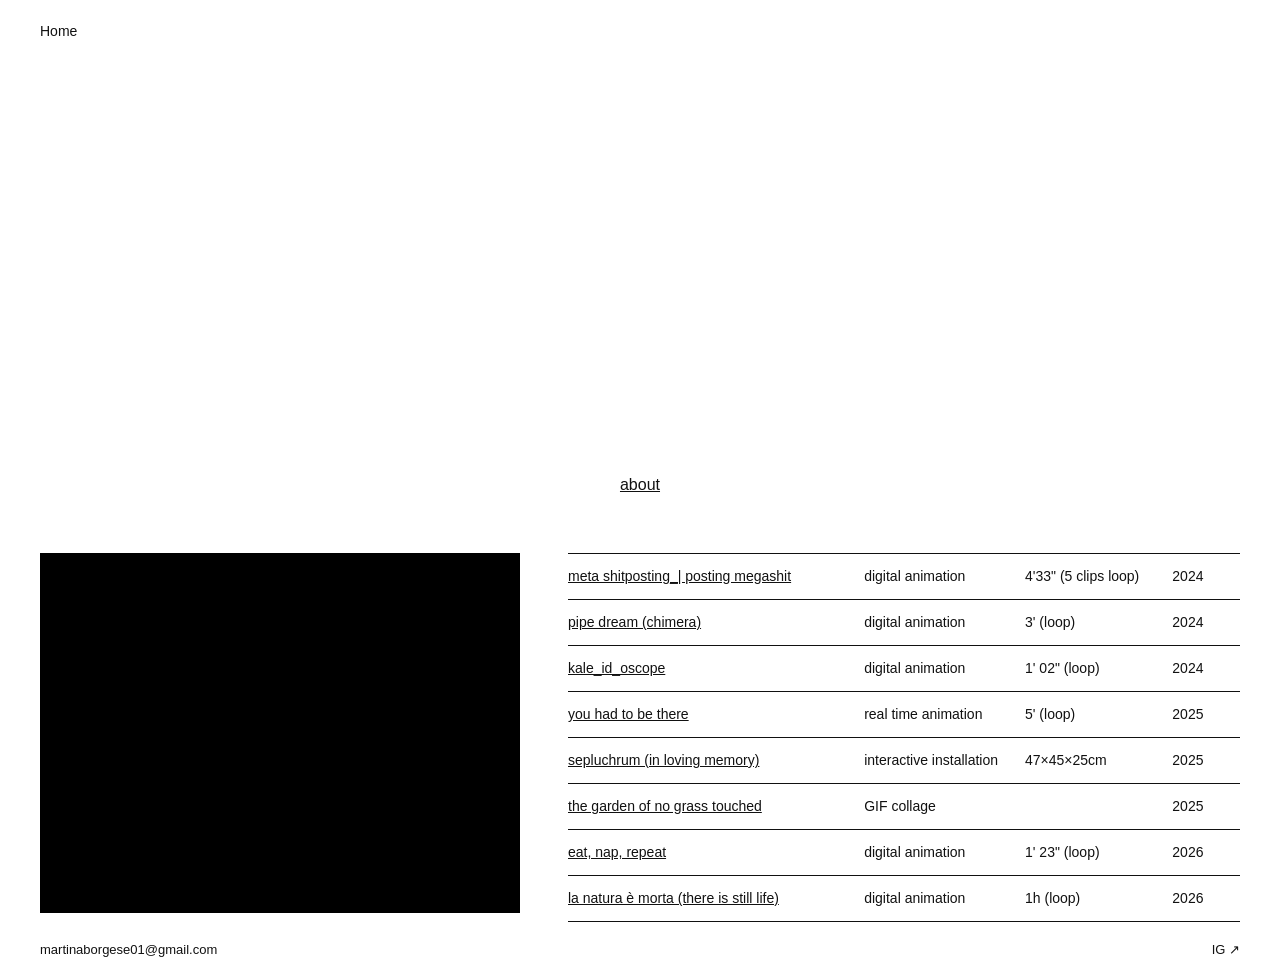
==== index.html @ b8123215 "Update index.html" ====
<!DOCTYPE html>
<html lang="it">
<head>
<meta charset="UTF-8">
<meta name="viewport" content="width=device-width, initial-scale=1.0">
<title>martina borgese</title>
<link rel="stylesheet" href="style.css">
</head>
<body>

  <header class="site-header">
    <a href="index.html">Home</a>
  </header>

  <main>
    <div class="home-title">
      <video src="assets/titolo.mp4" autoplay loop muted playsinline></video>
    </div>

    <p class="home-about">
      <a href="about.html">about</a>
    </p>

    <div class="home-grid">

      <!-- riquadro nero di anteprima a sinistra: slideshow non cliccabile -->
      <div class="home-preview" id="home-preview">
      </div>

      <!-- elenco dei lavori a destra -->
      <div class="work-list">

        <div class="work-row">
          <div class="work-title">
            <a href="works/meta-shitposting.html">meta shitposting_| posting megashit</a>
          </div>
          <div>digital animation</div>
          <div>4'33" (5 clips loop)</div>
          <div>2024</div>
        </div>

        <div class="work-row">
          <div class="work-title">
            <a href="works/pipe-dream.html">pipe dream (chimera)</a>
          </div>
          <div>digital animation</div>
          <div>3' (loop)</div>
          <div>2024</div>
        </div>

        <div class="work-row">
          <div class="work-title">
            <a href="works/kale-id-oscope.html">kale_id_oscope</a>
          </div>
          <div>digital animation</div>
          <div>1' 02" (loop)</div>
          <div>2024</div>
        </div>

        <div class="work-row">
          <div class="work-title">
            <a href="works/you-had-to-be-there.html">you had to be there</a>
          </div>
          <div>real time animation</div>
          <div>5' (loop)</div>
          <div>2025</div>
        </div>

        <div class="work-row">
          <div class="work-title">
            <a href="works/sepluchrum.html">sepluchrum (in loving memory)</a>
          </div>
          <div>interactive installation</div>
          <div>47×45×25cm</div>
          <div>2025</div>
        </div>

        <div class="work-row">
          <div class="work-title">
            <a href="works/the-garden-of-no-grass-touched.html">the garden of no grass touched</a>
          </div>
          <div>GIF collage</div>
          <div></div>
          <div>2025</div>
        </div>

        <div class="work-row">
          <div class="work-title">
            <a href="works/eat-nap-repeat.html">eat, nap, repeat</a>
          </div>
          <div>digital animation</div>
          <div>1' 23" (loop)</div>
          <div>2026</div>
        </div>

        <div class="work-row">
          <div class="work-title">
            <a href="works/la-natura-e-morta.html">la natura è morta (there is still life)</a>
          </div>
          <div>digital animation</div>
          <div>1h (loop)</div>
          <div>2026</div>
        </div>

      </div>
    </div>
  </main>

  <footer class="site-footer">
    <a href="mailto:martinaborgese01@gmail.com">martinaborgese01@gmail.com</a>
    <a href="https://instagram.com/marti.brg" target="_blank" rel="noopener">IG ↗</a>
  </footer>
  <script src="assets/slideshow.js?v=2"></script>

</body>
</html>
---- style.css ----
/* ===================================================
   martina borgese — portfolio
   Foglio di stile condiviso da tutte le pagine
   =================================================== */

:root {
  --text: #111;
  --line: #111;
  --gap: 48px;
  --side: 40px;
  font-family: Helvetica, Arial, "Segoe UI", sans-serif;
}

* {
  box-sizing: border-box;
}

html, body {
  margin: 0;
  padding: 0;
  color: var(--text);
  background: #fff;
  min-height: 100%;
  overflow-x: hidden;
  width: 100%;
}

img, video, iframe {
  max-width: 100%;
}

body {
  display: flex;
  flex-direction: column;
  min-height: 100vh;
  padding: 20px var(--side) 0 var(--side);
  font-size: 15px;
  line-height: 1.5;
}

a {
  color: inherit;
  text-decoration: none;
}

a:hover {
  text-decoration: underline;
}

/* ---------- header (link "Home" in alto a sinistra) ---------- */

header.site-header {
  margin-bottom: 10px;
}

header.site-header a {
  font-size: 14px;
}

/* ---------- contenuto: cresce per spingere il footer in basso ---------- */

main {
  flex: 1 0 auto;
}

/* ---------- footer ---------- */

footer.site-footer {
  display: flex;
  justify-content: space-between;
  align-items: center;
  padding: 18px 0 14px 0;
  font-size: 13px;
}

/* ===================================================
   HOMEPAGE
   =================================================== */

.home-title {
  text-align: center;
  margin: 40px 0 24px 0;
}

.home-title video {
  width: 100%;
  max-width: 700px;
  height: auto;
}

.home-about {
  text-align: center;
  margin-bottom: 56px;
}

.home-about a {
  font-size: 16px;
  text-decoration: underline;
}

.home-grid {
  display: grid;
  grid-template-columns: minmax(260px, 480px) 1fr;
  gap: var(--gap);
  align-items: start;
}

/* riquadro nero con slideshow a sinistra (non cliccabile) */
.home-preview {
  position: relative;
  background: #000;
  aspect-ratio: 4 / 3;
  overflow: hidden;
  cursor: default;
}

.home-preview .preview-img {
  position: absolute;
  inset: 0;
  width: 100%;
  height: 100%;
  object-fit: contain;
  opacity: 0;
  /* durata del fade tra un'immagine e l'altra: 0 = cambio istantaneo.
     per un fade "vero" basta alzare questo valore, es. 0.6s */
  transition: opacity 0.6s;
}


/* elenco dei lavori a destra */
.work-list {
  border-top: 1px solid var(--line);
}

.work-row {
  display: grid;
  grid-template-columns: 2.1fr 1.1fr 1fr 0.5fr;
  gap: 12px;
  align-items: baseline;
  padding: 12px 0;
  border-bottom: 1px solid var(--line);
  font-size: 14px;
}

.work-row .work-title a {
  font-weight: 400;
  text-decoration: underline;
}

.work-row .work-subtitle a {
  text-decoration: underline;
}

@media (max-width: 760px) {
  .home-grid {
    grid-template-columns: 1fr;
  }
  .home-title video {
    max-width: 90%;
  }
  .work-row {
    grid-template-columns: 1fr;
    gap: 2px;
    padding: 14px 0;
  }
}

/* ===================================================
   PAGINA SINGOLO LAVORO
   =================================================== */

.work-title-heading {
  text-align: center;
  font-size: 18px;
  font-weight: 400;
  margin: 30px 0 26px 0;
}

.work-media {
  max-width: 1360px;
  margin: 0 auto;
  background: #000;
}

.work-media video,
.work-media iframe,
.work-media img {
  width: 100%;
  display: block;
  aspect-ratio: 16 / 9;
  border: 0;
}

/* miniature cliccabili sotto il player, per scegliere la clip */
.clip-thumbs {
  display: flex;
  flex-wrap: wrap;
  justify-content: center;
  gap: 10px;
  max-width: 1360px;
  margin: 14px auto 40px auto;
}

.clip-thumb {
  padding: 0;
  border: 2px solid transparent;
  background: none;
  cursor: pointer;
  opacity: 0.5;
  line-height: 0;
  transition: opacity 0.15s;
}

.clip-thumb:hover {
  opacity: 0.8;
}

.clip-thumb.active {
  opacity: 1;
  border-color: var(--line);
}

.clip-thumb img {
  display: block;
  width: 96px;
  height: auto;
}

.work-body {
  display: grid;
  grid-template-columns: 1fr 1fr;
  gap: var(--gap);
  max-width: 1360px;
  margin: 0 auto;
}

.work-statement {
  font-size: 13px;
  max-width: 560px;
}

.work-statement p {
  margin: 0 0 14px 0;
}

.work-meta {
  text-align: right;
  font-size: 14px;
  font-weight: 600;
}

.work-meta div {
  margin-bottom: 2px;
}

@media (max-width: 760px) {
  .work-body {
    grid-template-columns: 1fr;
  }
  .work-meta {
    text-align: left;
  }
}

/* ===================================================
   PAGINA ABOUT
   =================================================== */

.about-grid {
  display: grid;
  grid-template-columns: repeat(3, 1fr);
  gap: var(--gap);
  margin-top: 6px;
}

.about-grid h2 {
  font-size: 14px;
  font-weight: 700;
  margin: 0 0 14px 0;
  padding-bottom: 8px;
  border-bottom: 1px solid var(--line);
}

.about-grid .block {
  font-size: 13px;
  margin-bottom: 22px;
}

.about-grid .block p {
  margin: 0 0 4px 0;
}

.about-grid .block .italic {
  font-style: italic;
}

@media (max-width: 760px) {
  .about-grid {
    grid-template-columns: 1fr;
  }
}
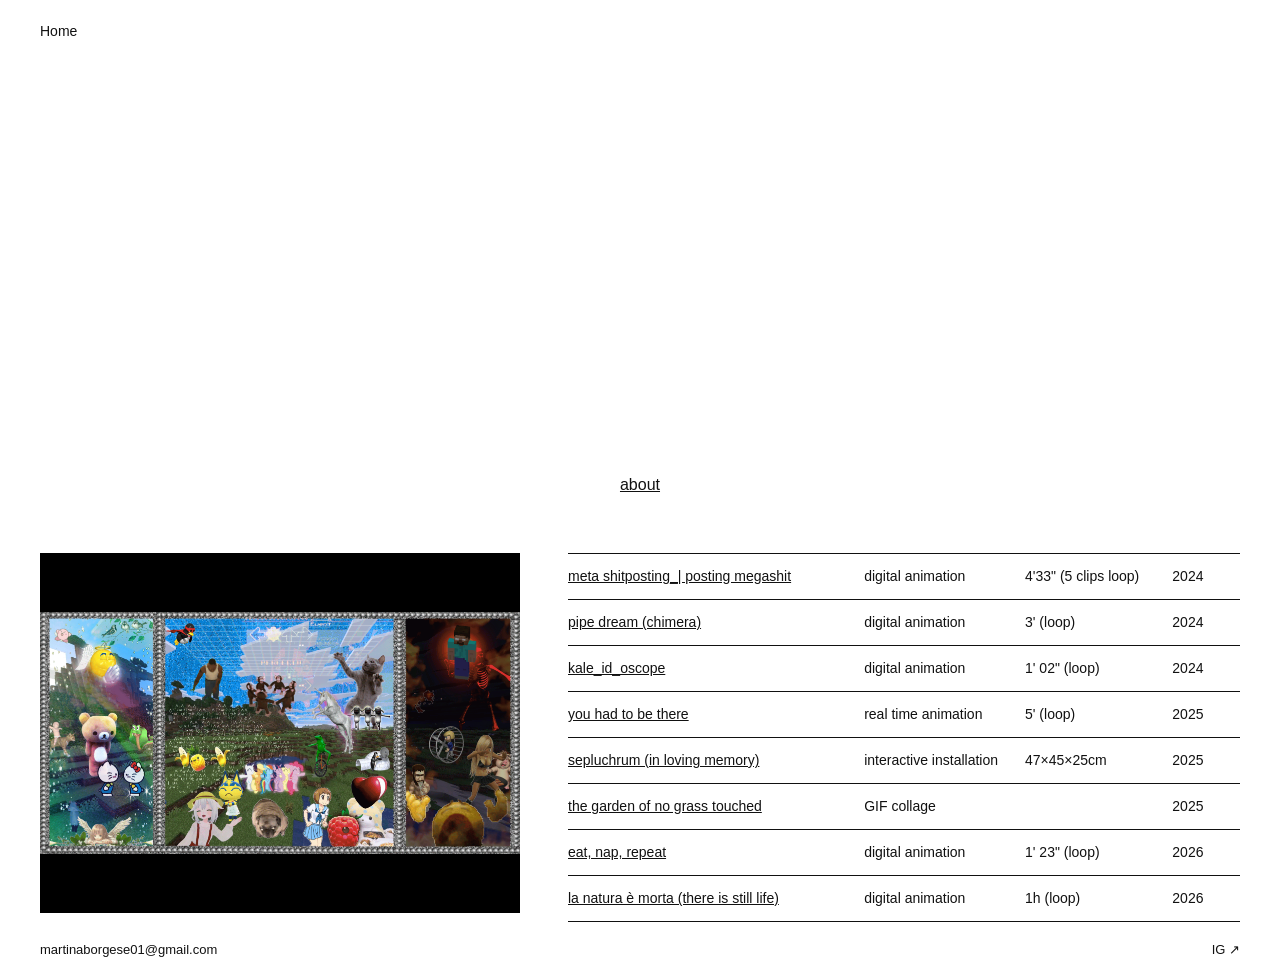
==== commit 5df909f1: "Update index.html" ====
--- a/index.html
+++ b/index.html
@@ -25,6 +25,8 @@
 
       <!-- riquadro nero di anteprima a sinistra: slideshow non cliccabile -->
       <div class="home-preview" id="home-preview">
+        <img class="preview-img layer-a" src="" alt="anteprima">
+        <img class="preview-img layer-b" src="" alt="anteprima">
       </div>
 
       <!-- elenco dei lavori a destra -->
@@ -68,7 +70,7 @@
 
         <div class="work-row">
           <div class="work-title">
-            <a href="works/sepluchrum.html">sepluchrum (in loving memory)</a>
+            <a href="works/sepulchrum.html">sepluchrum (in loving memory)</a>
           </div>
           <div>interactive installation</div>
           <div>47×45×25cm</div>
--- a/style.css
+++ b/style.css
@@ -123,9 +123,12 @@
   opacity: 0;
   /* durata del fade tra un'immagine e l'altra: 0 = cambio istantaneo.
      per un fade "vero" basta alzare questo valore, es. 0.6s */
-  transition: opacity 0.6s;
-}
-
+  transition: opacity 0s;
+}
+
+.home-preview .preview-img.active {
+  opacity: 1;
+}
 
 /* elenco dei lavori a destra */
 .work-list {
@@ -177,18 +180,33 @@
 }
 
 .work-media {
-  max-width: 1360px;
+  max-width: 500px;
   margin: 0 auto;
-  background: #000;
-}
-
-.work-media video,
-.work-media iframe,
+  background: white;
+}
+
+.work-media video {
+  width: 100%;
+  display: block;
+  aspect-ratio: auto;
+  border: 0;
+  padding: 10px 0px 30px;
+}
+
+.work-media iframe {
+  width: 100%;
+  display: block;
+  aspect-ratio: auto;
+  border: 0;
+  padding: 10px 0px 30px;
+}
+
 .work-media img {
   width: 100%;
   display: block;
-  aspect-ratio: 16 / 9;
+  aspect-ratio: auto;
   border: 0;
+  padding: 10px 0px 30px;
 }
 
 /* miniature cliccabili sotto il player, per scegliere la clip */
@@ -226,6 +244,33 @@
   height: auto;
 }
 
+/* galleria di più video affiancati orizzontalmente, autoplay senza controlli */
+.work-gallery {
+  display: grid;
+  grid-template-columns: repeat(3, 1fr);
+  gap: 20px;
+  max-width: 1360px;
+  margin: 0 auto 40px auto;
+}
+
+.work-gallery video {
+  width: 100%;
+  display: block;
+  background: #000;
+  /* i video vengono ritagliati in verticale 3:4 per restare tutti
+     della stessa altezza e allineati. Se preferisci che ogni video
+     mantenga le sue proporzioni naturali (senza ritaglio), cancella
+     le due righe "aspect-ratio" e "object-fit" qui sotto. */
+  aspect-ratio: 3 / 4;
+  object-fit: cover;
+}
+
+@media (max-width: 760px) {
+  .work-gallery {
+    grid-template-columns: 1fr;
+  }
+}
+
 .work-body {
   display: grid;
   grid-template-columns: 1fr 1fr;
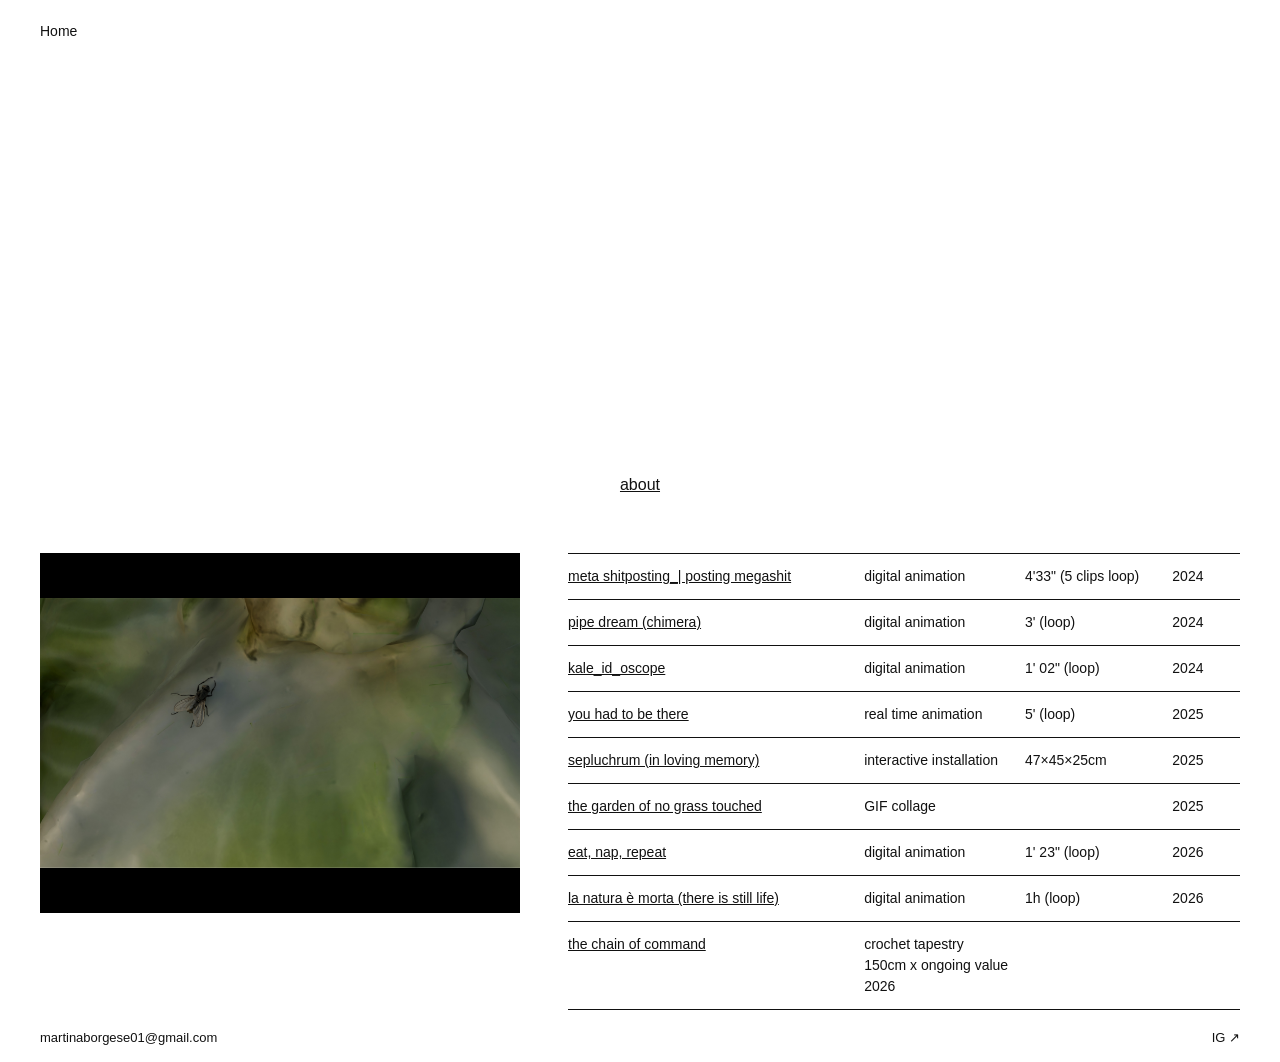
==== commit a2fd0e52: "Update index.html" ====
--- a/index.html
+++ b/index.html
@@ -103,7 +103,16 @@
           <div>1h (loop)</div>
           <div>2026</div>
         </div>
-
+        
+        <div class="work-row">
+          <div class="work-title">
+            <a href="works/the-chain-of-command.html">the chain of command</a>
+          </div>
+          <div>crochet tapestry<div>
+          <div>150cm x ongoing value</div>
+          <div>2026</div>
+        </div>
+        
       </div>
     </div>
   </main>
--- a/style.css
+++ b/style.css
@@ -1,4 +1,4 @@
-/* ===================================================
+ /* ===================================================
    martina borgese — portfolio
    Foglio di stile condiviso da tutte le pagine
    =================================================== */
@@ -47,7 +47,7 @@
   text-decoration: underline;
 }
 
-/* ---------- header (link "Home" in alto a sinistra) ---------- */
+/*header*/
 
 header.site-header {
   margin-bottom: 10px;
@@ -57,13 +57,13 @@
   font-size: 14px;
 }
 
-/* ---------- contenuto: cresce per spingere il footer in basso ---------- */
+/*contenuto: cresce per spingere il footer in basso */
 
 main {
   flex: 1 0 auto;
 }
 
-/* ---------- footer ---------- */
+/* footer */
 
 footer.site-footer {
   display: flex;
@@ -73,9 +73,7 @@
   font-size: 13px;
 }
 
-/* ===================================================
-   HOMEPAGE
-   =================================================== */
+/* HOMEPAGE */
 
 .home-title {
   text-align: center;
@@ -123,7 +121,7 @@
   opacity: 0;
   /* durata del fade tra un'immagine e l'altra: 0 = cambio istantaneo.
      per un fade "vero" basta alzare questo valore, es. 0.6s */
-  transition: opacity 0s;
+  transition: opacity 1s;
 }
 
 .home-preview .preview-img.active {
@@ -168,9 +166,7 @@
   }
 }
 
-/* ===================================================
-   PAGINA SINGOLO LAVORO
-   =================================================== */
+/* PAGINA SINGOLO LAVORO */
 
 .work-title-heading {
   text-align: center;
@@ -241,15 +237,15 @@
 .clip-thumb img {
   display: block;
   width: 96px;
-  height: auto;
+  height: 96px;
 }
 
 /* galleria di più video affiancati orizzontalmente, autoplay senza controlli */
 .work-gallery {
   display: grid;
-  grid-template-columns: repeat(3, 1fr);
-  gap: 20px;
-  max-width: 1360px;
+  grid-template-columns: repeat(3, 250px);
+  gap: 25px;
+  max-width: 800px;
   margin: 0 auto 40px auto;
 }
 
@@ -261,7 +257,19 @@
      della stessa altezza e allineati. Se preferisci che ogni video
      mantenga le sue proporzioni naturali (senza ritaglio), cancella
      le due righe "aspect-ratio" e "object-fit" qui sotto. */
-  aspect-ratio: 3 / 4;
+  aspect-ratio: 1 / 1;
+  object-fit: cover;
+}
+
+.work-gallery img {
+  width: 100%;
+  display: block;
+  background: #000;
+  /* i video vengono ritagliati in verticale 3:4 per restare tutti
+     della stessa altezza e allineati. Se preferisci che ogni video
+     mantenga le sue proporzioni naturali (senza ritaglio), cancella
+     le due righe "aspect-ratio" e "object-fit" qui sotto. */
+  aspect-ratio: 1 / 1;
   object-fit: cover;
 }
 
@@ -307,9 +315,7 @@
   }
 }
 
-/* ===================================================
-   PAGINA ABOUT
-   =================================================== */
+/* PAGINA ABOUT */
 
 .about-grid {
   display: grid;
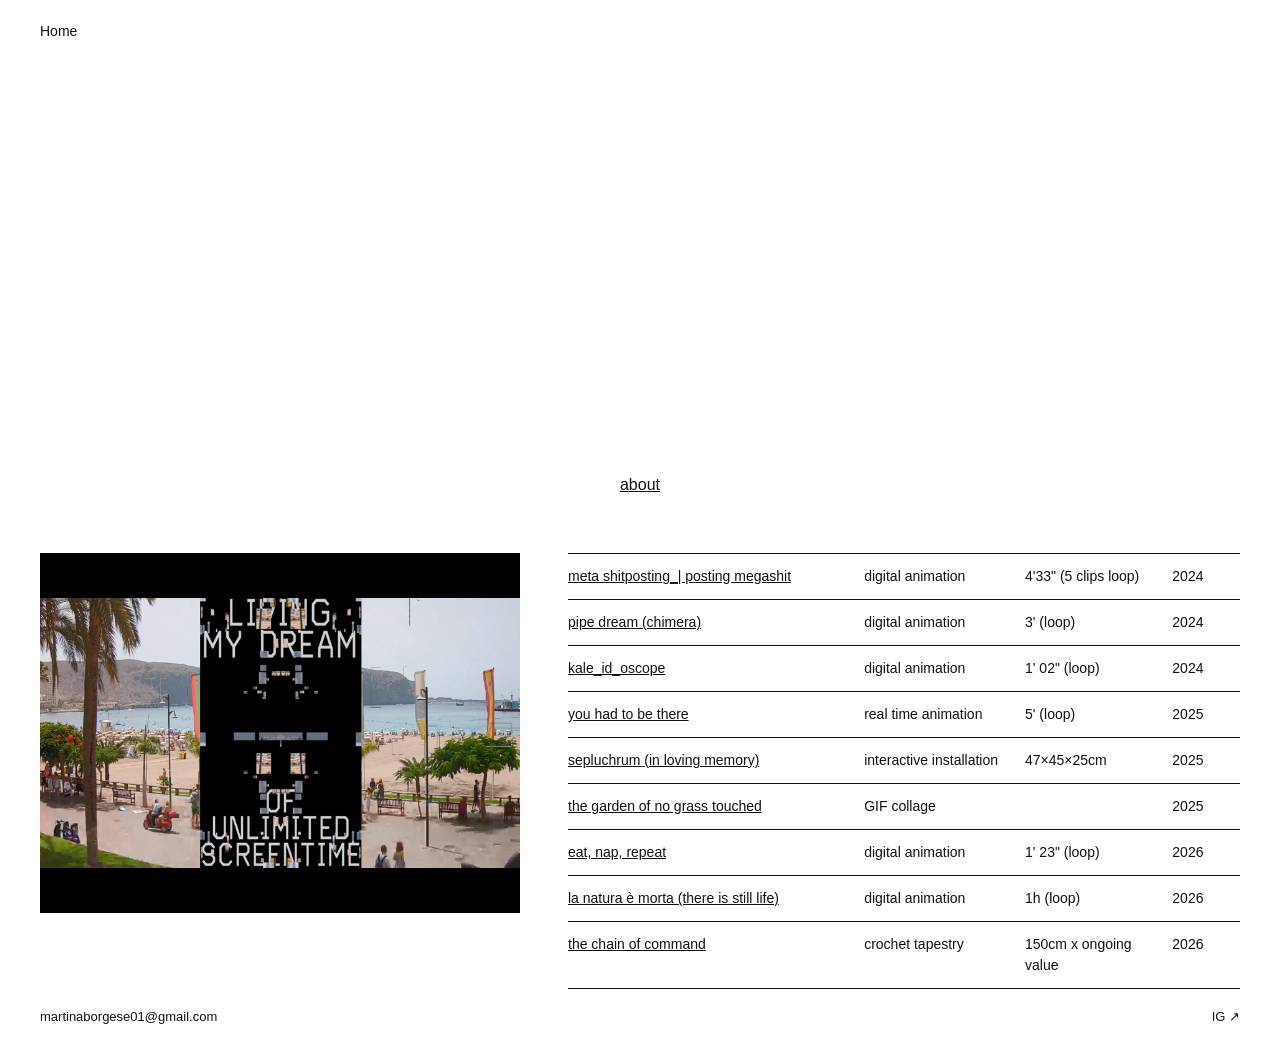
==== commit c344936c: "Update index.html" ====
--- a/index.html
+++ b/index.html
@@ -108,7 +108,7 @@
           <div class="work-title">
             <a href="works/the-chain-of-command.html">the chain of command</a>
           </div>
-          <div>crochet tapestry<div>
+          <div>crochet tapestry</div>
           <div>150cm x ongoing value</div>
           <div>2026</div>
         </div>
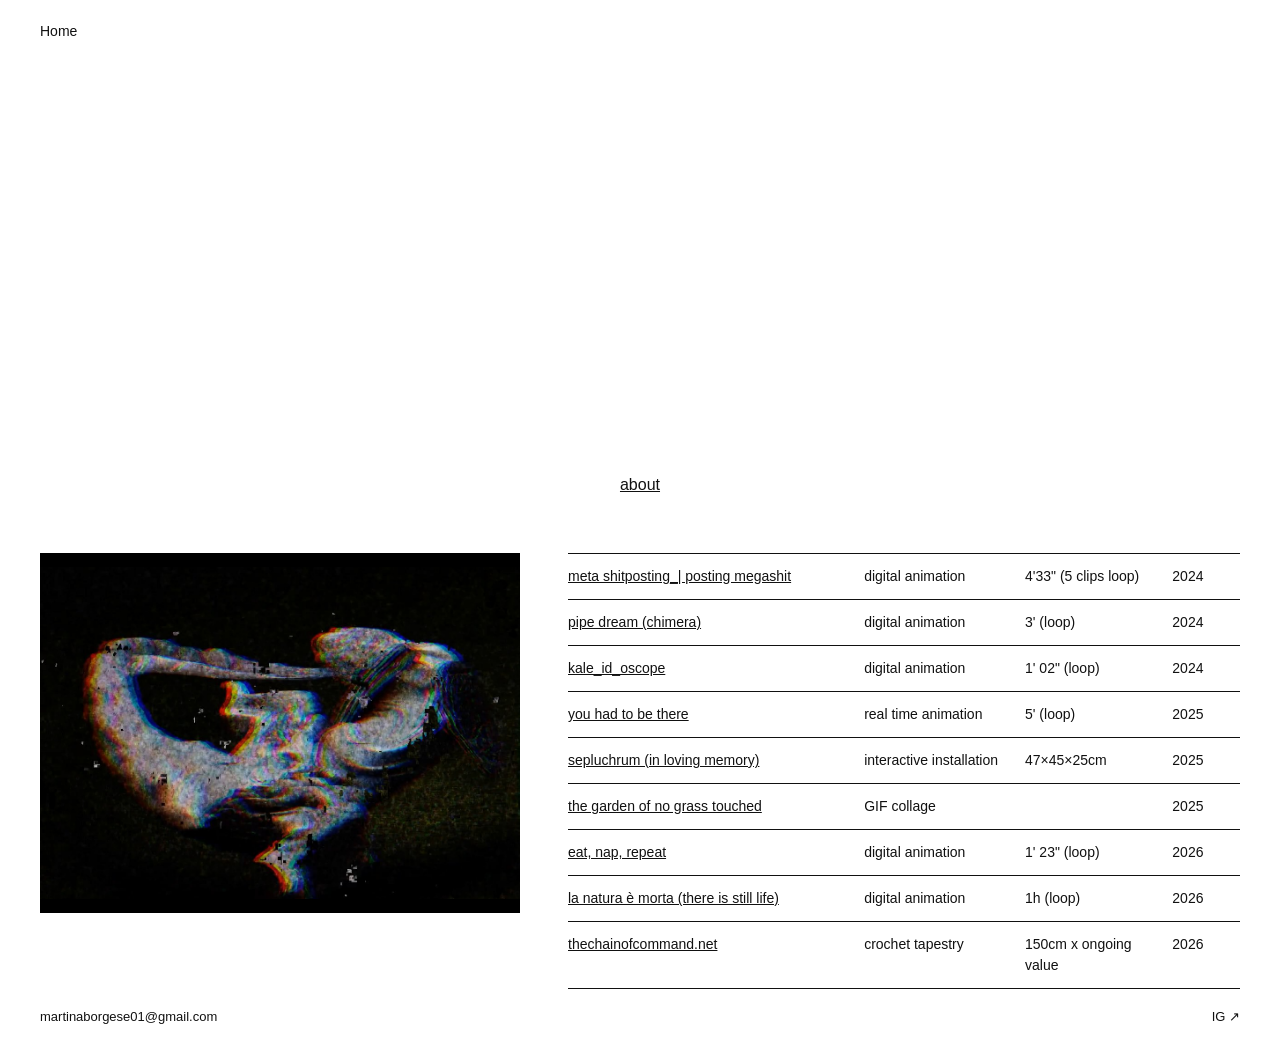
==== commit 79a847c8: "Update index.html" ====
--- a/index.html
+++ b/index.html
@@ -106,7 +106,7 @@
         
         <div class="work-row">
           <div class="work-title">
-            <a href="works/the-chain-of-command.html">the chain of command</a>
+            <a href="works/the-chain-of-command.html">thechainofcommand.net</a>
           </div>
           <div>crochet tapestry</div>
           <div>150cm x ongoing value</div>
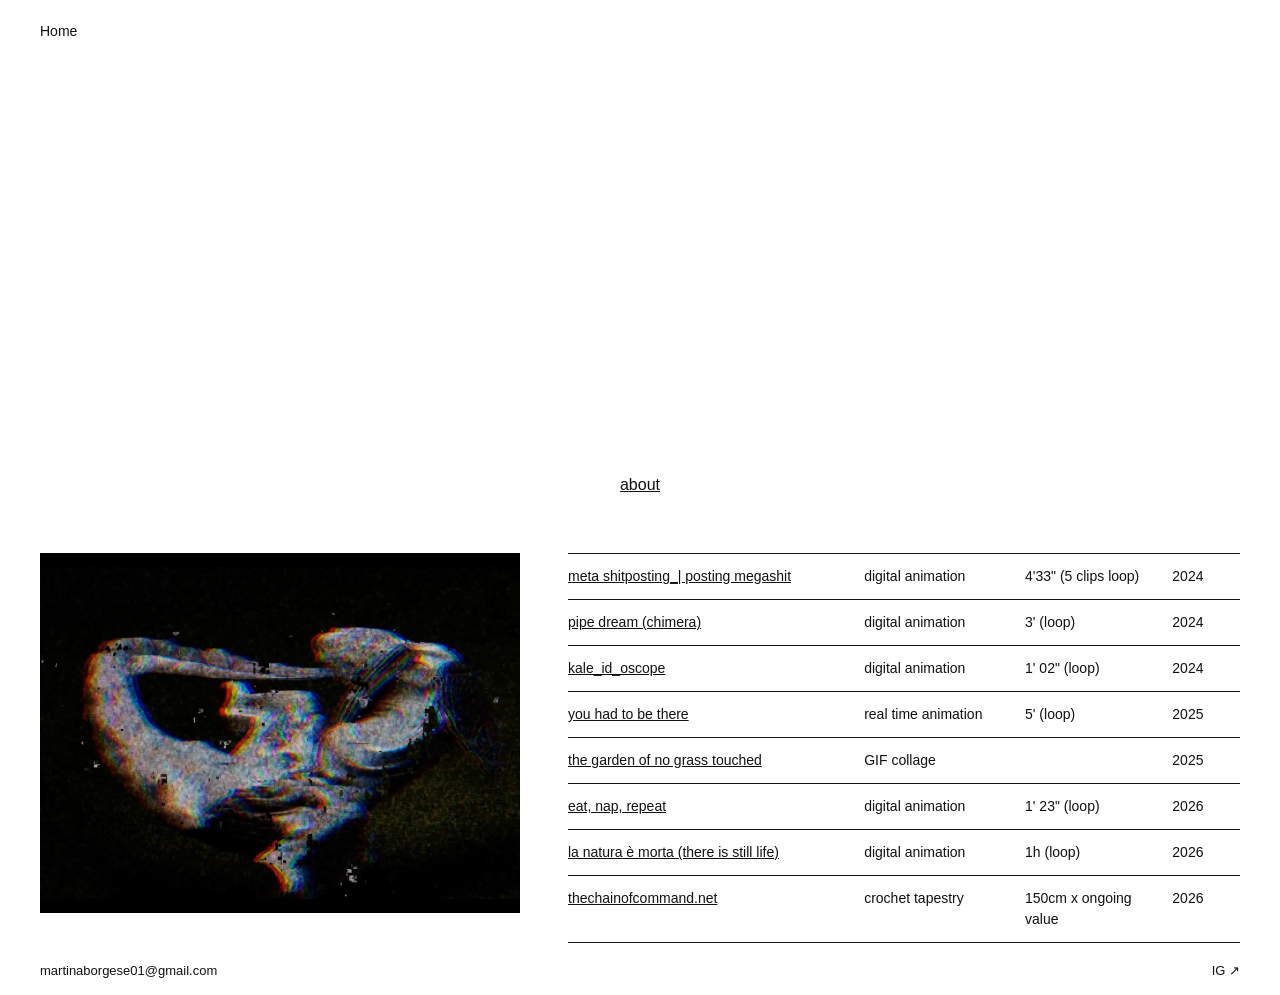
==== commit a132c63f: "Comment out a work-row section Comment out a work-row section in index.html" ====
--- a/index.html
+++ b/index.html
@@ -68,14 +68,14 @@
           <div>2025</div>
         </div>
 
-        <div class="work-row">
+           <!--  <div class="work-row">
           <div class="work-title">
             <a href="works/sepulchrum.html">sepluchrum (in loving memory)</a>
           </div>
           <div>interactive installation</div>
           <div>47×45×25cm</div>
           <div>2025</div>
-        </div>
+        </div> -->
 
         <div class="work-row">
           <div class="work-title">
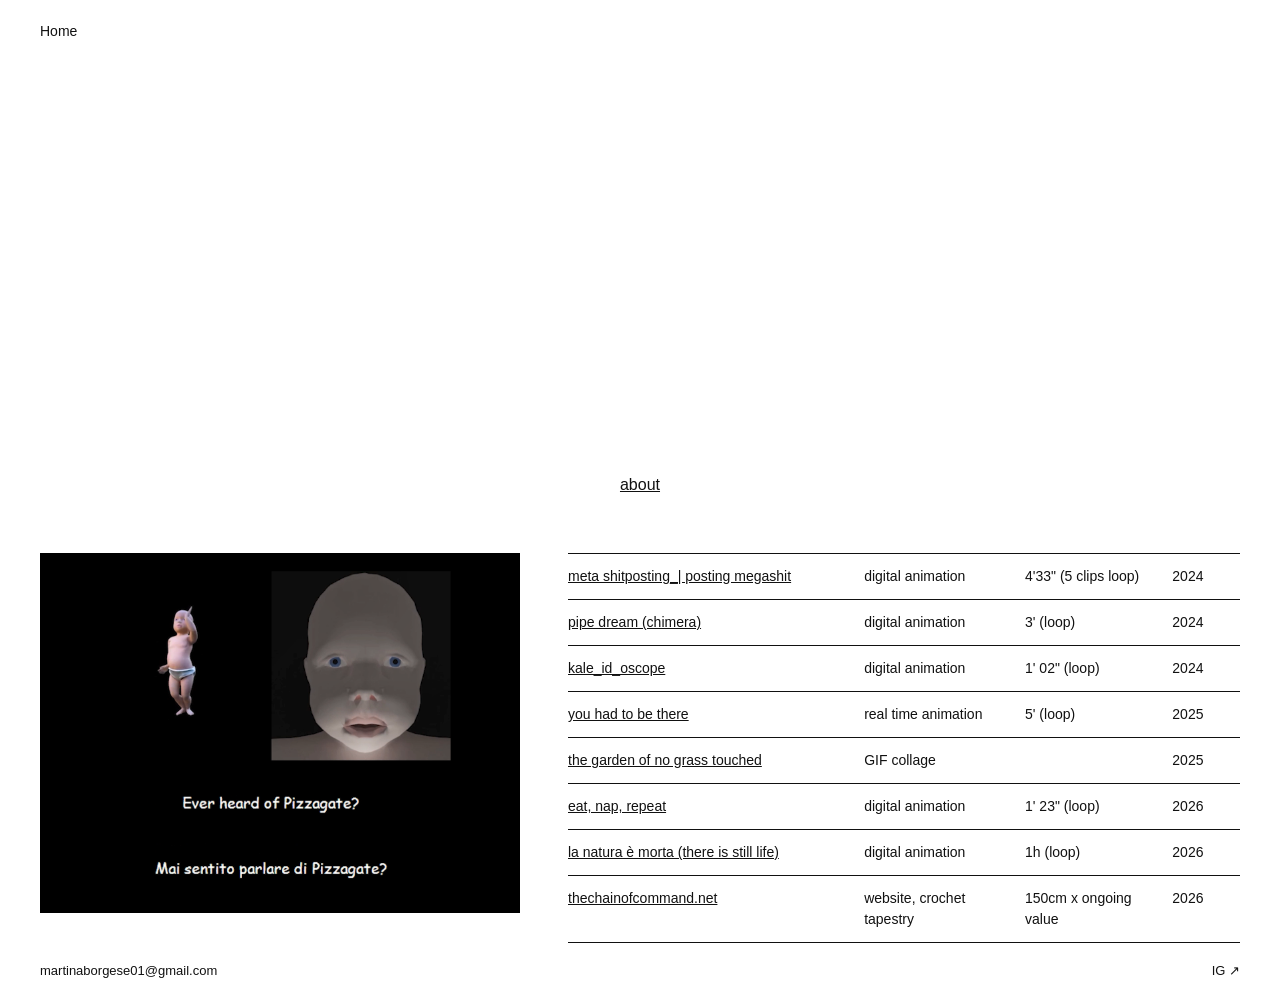
==== commit 85a494a4: "Update description for crochet tapestry project" ====
--- a/index.html
+++ b/index.html
@@ -108,7 +108,7 @@
           <div class="work-title">
             <a href="works/the-chain-of-command.html">thechainofcommand.net</a>
           </div>
-          <div>crochet tapestry</div>
+          <div>website, crochet tapestry</div>
           <div>150cm x ongoing value</div>
           <div>2026</div>
         </div>
